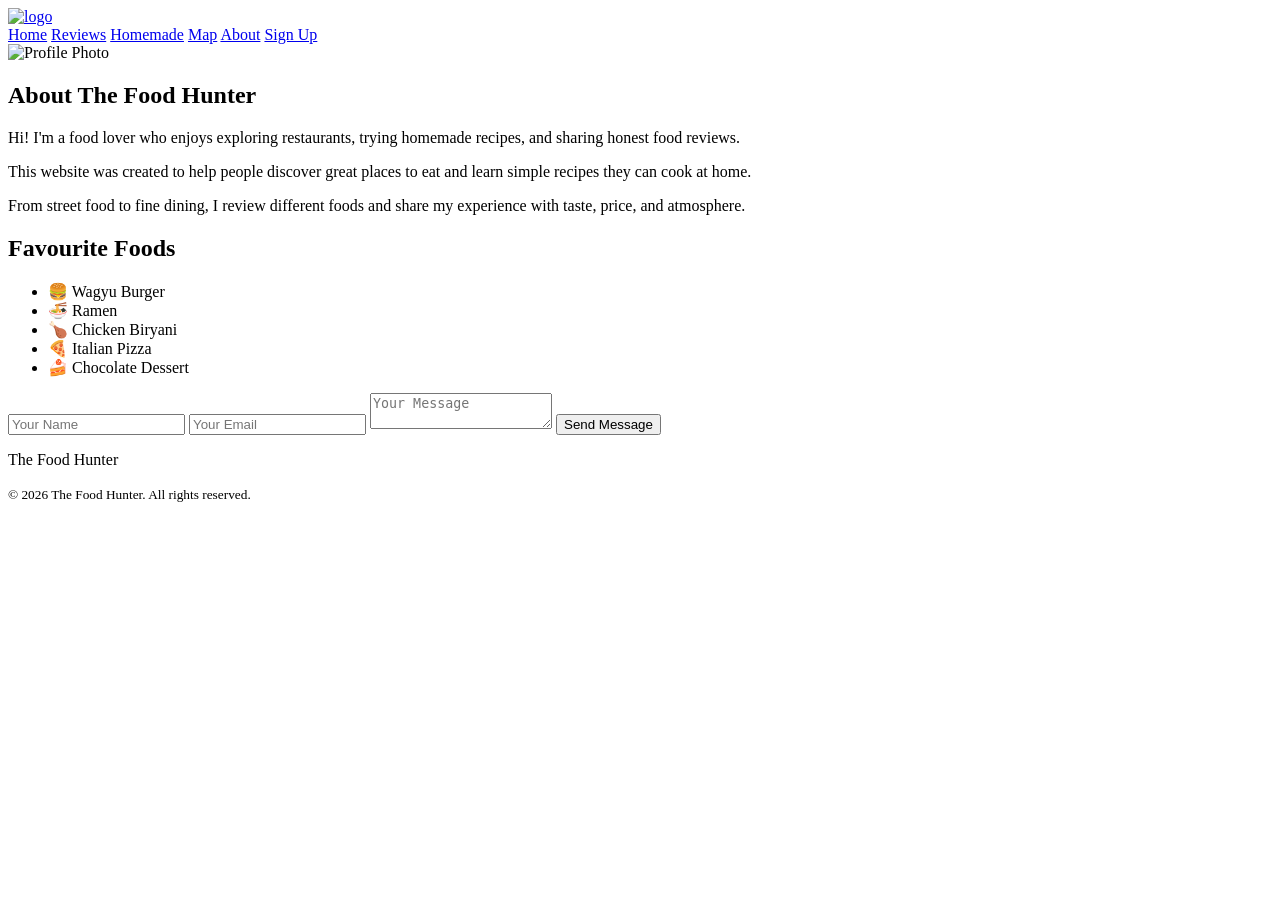
==== about.html @ 95b12844 "Add files via upload" ====
<!DOCTYPE html>
<html lang="en">
<head>
<meta charset="UTF-8">
<meta name="viewport" content="width=device-width, initial-scale=1.0">
<title>The Food Hunter | About</title>
<link rel="stylesheet" href="CSS/style.css">
</head>

<body>

<!-- HEADER -->
<header class="site-header">
<div class="container header-row">

<a class="logo-box" href="index.html">
<img src="images/logo.png" alt="logo" class="logo-img">
</a>

<nav class="nav-bar">
<a class="nav-btn" href="index.html">Home</a>
<a class="nav-btn" href="reviews.html">Reviews</a>
<a class="nav-btn" href="homemade.html">Homemade</a>
<a class="nav-btn" href="map.html">Map</a>
<a class="nav-btn active" href="about.html">About</a>
<a class="nav-btn" href="signup.php">Sign Up</a>
</nav>

</div>
</header>

<!-- MAIN -->
<main class="site-main container">

<!-- PROFILE PHOTO -->
<section class="about-profile">
<img src="images/profile.jpg" alt="Profile Photo">
</section>

<!-- ABOUT TEXT -->
<section class="about-text">
<h1>About The Food Hunter</h1>

<p>
Hi! I'm a food lover who enjoys exploring restaurants, trying homemade recipes,
and sharing honest food reviews.
</p>

<p>
This website was created to help people discover great places to eat and
learn simple recipes they can cook at home.
</p>

<p>
From street food to fine dining, I review different foods and share my
experience with taste, price, and atmosphere.
</p>

</section>

<!-- FAVOURITE FOOD -->
<section class="favorite-food">

<h2>Favourite Foods</h2>

<ul>
<li>🍔 Wagyu Burger</li>
<li>🍜 Ramen</li>
<li>🍗 Chicken Biryani</li>
<li>🍕 Italian Pizza</li>
<li>🍰 Chocolate Dessert</li>
</ul>

</section>

<!-- CONTACT FORM -->
<form class="contact-form" method="POST" action="contact.php">
  <input type="text" name="name" placeholder="Your Name" required>
  <input type="email" name="email" placeholder="Your Email" required>
  <textarea name="message" placeholder="Your Message" required></textarea>
  <button type="submit">Send Message</button>
</form>

</main>

  <!-- FOOTER -->
  <footer class="site-footer">
    <div class="container footer-inner">
      <p>The Food Hunter</p>
      <small>&copy; 2026 The Food Hunter. All rights reserved.</small>
    </div>
  </footer>

</body>
</html>
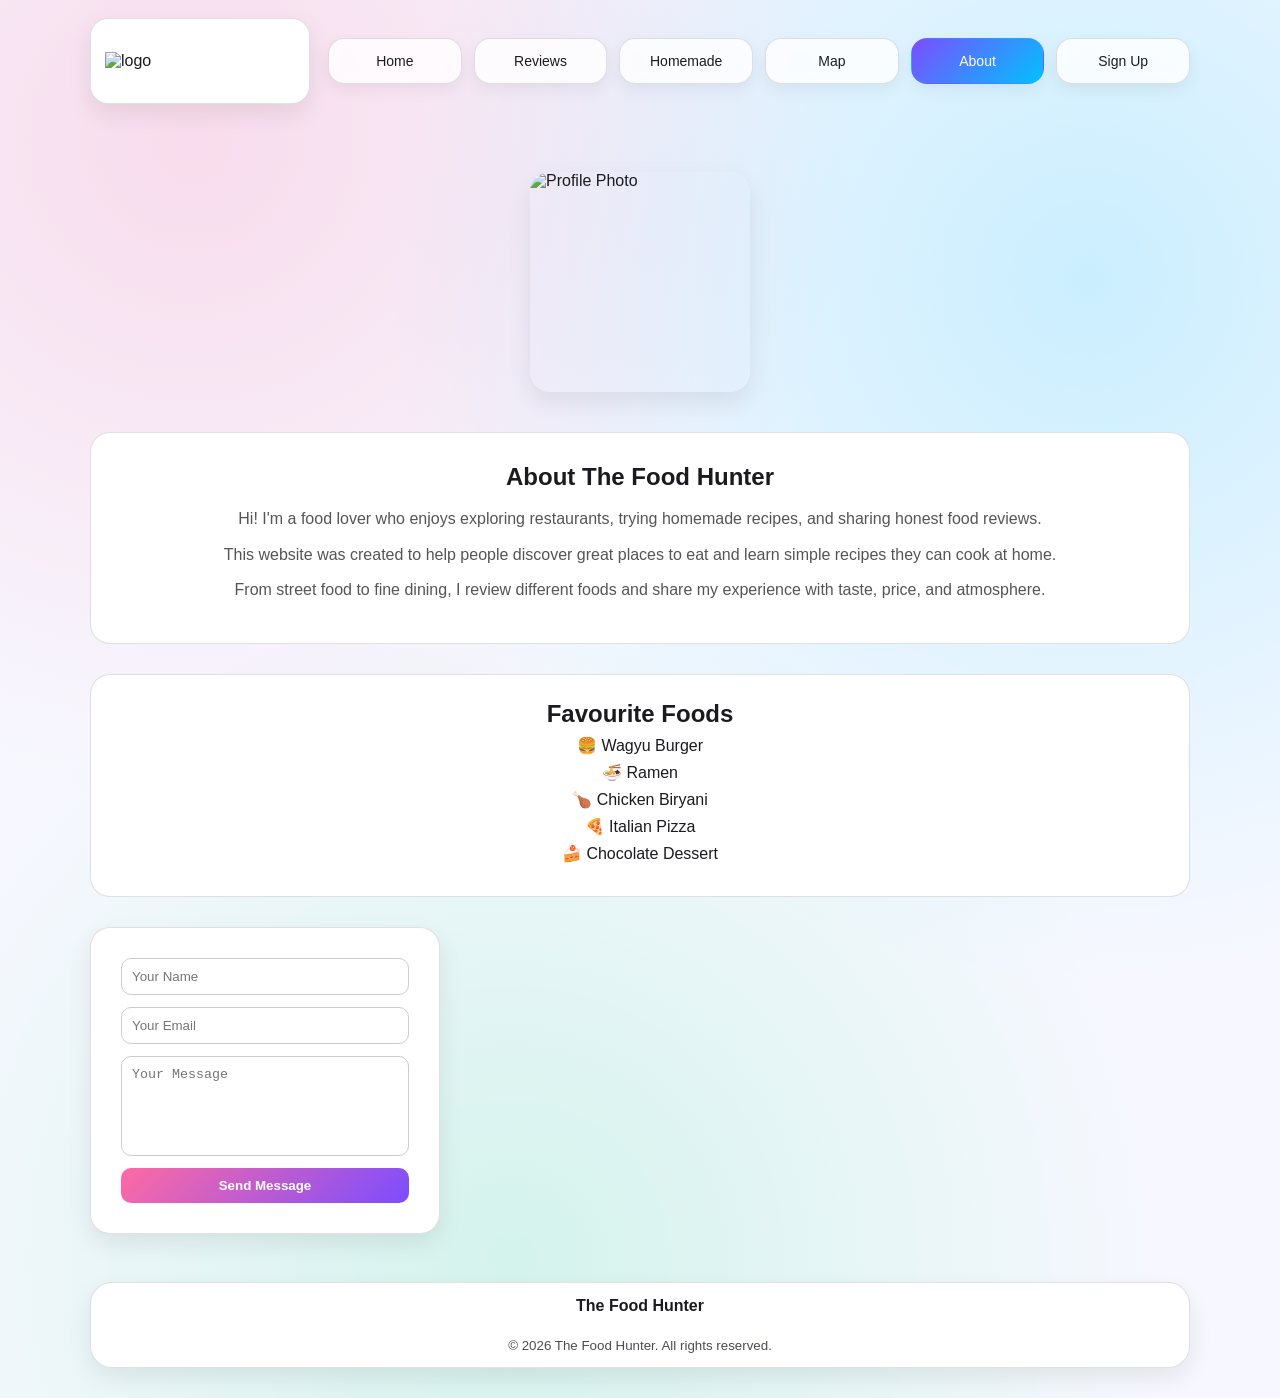
==== commit 0792d824: "Fix HTML formatting and update stylesheet link" ====
--- a/about.html
+++ b/about.html
@@ -4,7 +4,7 @@
 <meta charset="UTF-8">
 <meta name="viewport" content="width=device-width, initial-scale=1.0">
 <title>The Food Hunter | About</title>
-<link rel="stylesheet" href="CSS/style.css">
+<link rel="stylesheet" href="style.css">
 </head>
 
 <body>
@@ -92,4 +92,4 @@
   </footer>
 
 </body>
-</html>+</html>
--- a/style.css
+++ b/style.css
@@ -0,0 +1,897 @@
+/* ===== Reset ===== */
+* { margin: 0; padding: 0; box-sizing: border-box; }
+
+:root{
+  --bg: #f7f8ff;
+  --text: #1b1b1f;
+  --muted: #4b4b5a;
+
+  --border: rgba(0,0,0,0.12);
+  --shadow: 0 10px 25px rgba(0,0,0,0.08);
+
+  --grad-1: linear-gradient(135deg, #ff6aa2, #7c4dff);
+  --grad-2: linear-gradient(135deg, #00c2ff, #00d47d);
+  --grad-3: linear-gradient(135deg, #ffd166, #ff6b6b);
+  --grad-4: linear-gradient(135deg, #7c4dff, #00c2ff);
+}
+
+body{
+  font-family: Arial, Helvetica, sans-serif;
+  background:
+    radial-gradient(circle at 15% 10%, rgba(255, 106, 162, 0.20), transparent 40%),
+    radial-gradient(circle at 85% 20%, rgba(0, 194, 255, 0.18), transparent 45%),
+    radial-gradient(circle at 40% 90%, rgba(0, 212, 125, 0.14), transparent 45%),
+    var(--bg);
+  color: var(--text);
+}
+
+/* Logo image */
+.logo-box{
+  display: flex;
+  align-items: center;
+  justify-content: center;
+  padding: 8px;
+}
+
+.logo-img{
+  width: 100%;
+  height: 100%;
+  object-fit: contain;
+}
+
+/* Container */
+.container{
+  width: min(1100px, 95%);
+  margin: 0 auto;
+}
+
+/* ===== Header + Nav ===== */
+.site-header{
+  padding: 18px 0 10px;
+}
+
+.header-row{
+  display: flex;
+  gap: 18px;
+  align-items: center;
+}
+
+/* Logo box */
+.logo-box{
+  width: 220px;               /* a bit wider for the name */
+  min-height: 86px;
+  border: 1px solid var(--border);
+  border-radius: 18px;
+  text-decoration: none;
+  color: var(--text);
+  display: flex;
+  align-items: center;
+  gap: 12px;
+  padding: 12px 14px;
+  background: white;
+  box-shadow: var(--shadow);
+}
+
+/* These class names must match your HTML (new version has logo-mark/logo-text) */
+.logo-mark{
+  width: 52px;
+  height: 52px;
+  border-radius: 16px;
+  display: grid;
+  place-items: center;
+  background: var(--grad-1);
+  color: #fff;
+  font-size: 26px;
+}
+
+.logo-text strong{
+  display: block;
+  font-size: 16px;
+  letter-spacing: 0.2px;
+}
+
+.logo-text small{
+  display: block;
+  margin-top: 4px;
+  color: var(--muted);
+  font-size: 12px;
+}
+
+/* Nav bar */
+.nav-bar{
+  flex: 1;
+  display: flex;
+  gap: 12px;
+  justify-content: space-between;
+}
+
+.nav-btn{
+  flex: 1;
+  text-align: center;
+  padding: 14px 10px;
+  border: 1px solid var(--border);
+  border-radius: 16px;
+  text-decoration: none;
+  color: var(--text);
+  background: rgba(255,255,255,0.8);
+  backdrop-filter: blur(6px);
+  box-shadow: 0 6px 16px rgba(0,0,0,0.06);
+  transition: transform 0.15s ease, box-shadow 0.15s ease, background 0.15s ease;
+  font-size: 14px;
+}
+
+.nav-btn:hover{
+  transform: translateY(-2px);
+  box-shadow: 0 10px 22px rgba(0,0,0,0.10);
+  background: white;
+}
+
+.nav-btn.active{
+  border-color: transparent;
+  color: #fff;
+  background: var(--grad-4);
+}
+
+/* ===== Main ===== */
+.site-main{
+  padding: 18px 0 30px;
+}
+
+/* ===== Hero ===== */
+.hero{
+  display: flex;
+  align-items: center;
+  justify-content: space-between;
+  gap: 30px;
+
+  background: white;
+  border-radius: 22px;
+  padding: 25px;
+  margin: 12px 0 36px;
+  box-shadow: var(--shadow);
+}
+
+.hero-text{ flex: 1; }
+
+.hero-image{ flex: 1; }
+
+.hero-image img{
+  width: 100%;
+  height: 260px;
+  object-fit: cover;
+  border-radius: 18px;
+}
+
+/* ===== Featured cards (3) ===== */
+.featured{
+  display: grid;
+  grid-template-columns: repeat(3, 1fr);
+  gap: 18px;
+  margin-bottom: 34px;
+}
+
+/* Featured card layout */
+.feature-card{
+  background: white;
+  border-radius: 20px;
+  overflow: hidden;
+  box-shadow: var(--shadow);
+  padding-bottom: 16px;
+  text-align: center;
+}
+
+/* Image */
+.feature-img{
+  width: 100%;
+  height: 160px;
+  object-fit: cover;
+  display: block;
+}
+
+/* spacing */
+.feature-card h3{
+  margin-top: 12px;
+  font-size: 18px;
+}
+
+.feature-card p{
+  padding: 0 14px;
+  margin: 8px 0 12px;
+  color: #555;
+}
+
+.card-link{
+  color: #7c4dff;
+  text-decoration: none;
+  font-weight: bold;
+}
+.card-link:hover{
+  text-decoration: underline;
+}
+
+/* colourful top strip */
+.feature-card::before{
+  content: "";
+  position: absolute;
+  inset: 0;
+  height: 10px;
+  background: var(--grad-1);
+}
+
+.feature-card:nth-child(2)::before{ background: var(--grad-2); }
+.feature-card:nth-child(3)::before{ background: var(--grad-3); }
+
+.feature-card h3{
+  font-size: 18px;
+}
+
+.feature-card p{
+  color: var(--muted);
+  font-size: 14px;
+  line-height: 1.4;
+}
+
+.card-link{
+  color: #5a3bff;
+  text-decoration: none;
+  font-weight: 700;
+  width: fit-content;
+  margin: 0 auto;
+}
+
+.card-link:hover{
+  text-decoration: underline;
+}
+
+/* ===== Latest Post Grid (required section) ===== */
+.latest{
+  border: 1px solid var(--border);
+  border-radius: 22px;
+  padding: 22px;
+  background: rgba(255,255,255,0.85);
+  backdrop-filter: blur(8px);
+  box-shadow: var(--shadow);
+  margin-bottom: 30px;
+}
+
+.section-head{
+  text-align: center;
+  margin-bottom: 16px;
+}
+
+.section-head h2{
+  font-size: 22px;
+}
+
+.section-head p{
+  color: var(--muted);
+  font-size: 14px;
+  margin-top: 6px;
+}
+
+/* post cards grid */
+.posts-grid{
+  display: grid;
+  grid-template-columns: repeat(4, 1fr);
+  gap: 14px;
+}
+
+.post-card{
+  border: 1px solid var(--border);
+  border-radius: 18px;
+  padding: 14px;
+  min-height: 115px;
+  background: white;
+  box-shadow: 0 10px 18px rgba(0,0,0,0.06);
+  display: grid;
+  gap: 8px;
+  position: relative;
+  overflow: hidden;
+}
+
+/* subtle colourful corner */
+.post-card::after{
+  content:"";
+  position: absolute;
+  width: 90px;
+  height: 90px;
+  right: -35px;
+  top: -35px;
+  border-radius: 999px;
+  background: rgba(124, 77, 255, 0.16);
+}
+.post-card:nth-child(2)::after{ background: rgba(0, 194, 255, 0.16); }
+.post-card:nth-child(3)::after{ background: rgba(0, 212, 125, 0.16); }
+.post-card:nth-child(4)::after{ background: rgba(255, 106, 162, 0.16); }
+
+.post-card h4{
+  font-size: 14px;
+}
+
+.post-card p{
+  color: var(--muted);
+  font-size: 13px;
+  line-height: 1.3;
+}
+
+/* ===== Categories box (required) ===== */
+.categories{
+  display: grid;
+  place-items: center;
+  margin-bottom: 30px;
+}
+
+.categories-box{
+  width: 220px;
+  border: 1px solid var(--border);
+  border-radius: 20px;
+  padding: 16px;
+  background: white;
+  box-shadow: var(--shadow);
+  text-align: center;
+  position: relative;
+  overflow: hidden;
+}
+
+/* colourful background glow */
+.categories-box::before{
+  content:"";
+  position:absolute;
+  inset:-40px;
+  background: var(--grad-3);
+  opacity: 0.18;
+  filter: blur(18px);
+}
+
+.categories-box *{
+  position: relative;
+}
+
+.categories-box h3{
+  margin-bottom: 10px;
+}
+
+.categories-box ul{
+  list-style: none;
+  display: grid;
+  gap: 8px;
+}
+
+.categories-box a{
+  color: var(--text);
+  text-decoration: none;
+  display: block;
+  padding: 8px 10px;
+  border-radius: 14px;
+  border: 1px solid rgba(0,0,0,0.08);
+  background: rgba(255,255,255,0.75);
+}
+
+.categories-box a:hover{
+  background: white;
+}
+
+/* ===== Footer (required) ===== */
+.site-footer{
+  padding: 18px 0 30px;
+}
+
+.footer-inner{
+  border: 1px solid var(--border);
+  border-radius: 22px;
+  height: 86px;
+  display: grid;
+  place-items: center;
+  text-align: center;
+  background: white;
+  box-shadow: var(--shadow);
+}
+
+.footer-inner p{
+  font-weight: 800;
+}
+
+.footer-inner small{
+  margin-top: -6px;
+  color: var(--muted);
+}
+
+/* ===== Responsive ===== */
+@media (max-width: 950px){
+  .header-row{
+    flex-direction: column;
+    align-items: stretch;
+  }
+
+  .logo-box{
+    width: 100%;
+  }
+
+  .nav-bar{
+    flex-wrap: wrap;
+    justify-content: center;
+  }
+
+  .nav-btn{
+    flex: 0 0 calc(50% - 8px);
+  }
+
+  .featured{
+    grid-template-columns: 1fr;
+  }
+
+  .posts-grid{
+    grid-template-columns: repeat(2, 1fr);
+  }
+}
+
+@media (max-width: 520px){
+  .nav-btn{ flex: 0 0 100%; }
+  .hero-content h1{ font-size: 30px; }
+  .posts-grid{ grid-template-columns: 1fr; }
+}
+
+.page-title{
+  background: white;
+  border: 1px solid var(--border);
+  border-radius: 22px;
+  box-shadow: var(--shadow);
+  padding: 26px;
+  margin: 10px 0 30px;
+  text-align: center;
+}
+
+.page-title h1{
+  font-size: 34px;
+  margin-bottom: 8px;
+}
+
+.page-title p{
+  color: #555;
+}
+
+/* 3 columns layout (like your wireframe) */
+.reviews-grid{
+  display: grid;
+  grid-template-columns: repeat(3, 1fr);
+  gap: 22px;
+  margin-bottom: 35px;
+}
+
+/* Each review block */
+.review-card{
+  background: white;
+  border: 1px solid var(--border);
+  border-radius: 22px;
+  box-shadow: var(--shadow);
+  overflow: hidden;
+  display: grid;
+  grid-template-rows: 220px auto 1fr;
+}
+
+/* Food image */
+.review-image img{
+  width: 100%;
+  height: 100%;
+  object-fit: cover;
+  display: block;
+}
+
+/* Price - Rating - Location box */
+.review-meta{
+  padding: 14px 16px;
+  display: grid;
+  gap: 8px;
+  border-top: 1px solid var(--border);
+  border-bottom: 1px solid var(--border);
+  background: #fafbff;
+}
+
+.meta-item{
+  background: rgba(124, 77, 255, 0.08);
+  border: 1px solid rgba(124, 77, 255, 0.20);
+  padding: 10px 12px;
+  border-radius: 14px;
+  font-size: 14px;
+}
+
+/* Experience - Taste - Opinion box */
+.review-body{
+  padding: 16px;
+  display: grid;
+  gap: 10px;
+  align-content: start;
+}
+
+.review-body h3{
+  font-size: 16px;
+}
+
+.review-body p{
+  color: #555;
+  line-height: 1.5;
+  font-size: 14px;
+}
+
+/* Mobile responsive */
+@media (max-width: 950px){
+  .reviews-grid{
+    grid-template-columns: 1fr;
+  }
+
+  .review-card{
+    grid-template-rows: 240px auto 1fr;
+  }
+}
+
+/* See more button */
+.see-more-wrap{
+  text-align: center;
+  margin: 30px 0 10px;
+}
+
+.see-more-btn{
+  display: inline-block;
+  padding: 12px 26px;
+  background: linear-gradient(135deg,#ff6aa2,#7c4dff);
+  color: white;
+  text-decoration: none;
+  font-weight: bold;
+  border-radius: 14px;
+  box-shadow: 0 8px 18px rgba(0,0,0,0.15);
+  transition: 0.2s ease;
+}
+
+.see-more-btn:hover{
+  transform: translateY(-3px);
+  box-shadow: 0 12px 25px rgba(0,0,0,0.2);
+}
+
+.signup-wrap{
+display:flex;
+justify-content:center;
+margin:40px 0;
+}
+
+/* Form card */
+.signup-card{
+background:white;
+border:1px solid var(--border);
+border-radius:22px;
+box-shadow:var(--shadow);
+padding:30px;
+width:350px;
+
+display:flex;
+flex-direction:column;
+gap:12px;
+}
+
+/* Title */
+.signup-card h2{
+text-align:center;
+margin-bottom:10px;
+}
+
+/* Labels */
+.signup-card label{
+font-weight:bold;
+font-size:14px;
+}
+
+/* Input fields */
+.signup-card input{
+padding:10px;
+border-radius:10px;
+border:1px solid #ccc;
+font-size:14px;
+}
+
+/* Input focus effect */
+.signup-card input:focus{
+outline:none;
+border-color:#7c4dff;
+box-shadow:0 0 5px rgba(124,77,255,0.3);
+}
+
+/* Submit button */
+.submit-btn{
+margin-top:10px;
+padding:12px;
+border:none;
+border-radius:12px;
+
+background:linear-gradient(135deg,#ff6aa2,#7c4dff);
+color:white;
+font-weight:bold;
+cursor:pointer;
+transition:0.2s;
+}
+
+.submit-btn:hover{
+transform:translateY(-2px);
+opacity:0.9;
+}
+
+/* Error text */
+#signupError{
+font-size:14px;
+text-align:center;
+color:red;
+}
+
+.hm-posts-grid{
+  display: grid;
+  grid-template-columns: repeat(3, 1fr);
+  gap: 22px;
+  margin: 0 0 35px;
+}
+
+.hm-post{
+  background: white;
+  border: 1px solid var(--border);
+  border-radius: 22px;
+  box-shadow: var(--shadow);
+  min-height: 160px;
+  display: grid;
+  place-items: center;
+  font-weight: 800;
+  color: #444;
+}
+
+/* Recipe cards grid (3 cards) */
+.hm-recipes-grid{
+  display: grid;
+  grid-template-columns: repeat(3, 1fr);
+  gap: 22px;
+  margin-bottom: 35px;
+}
+
+.hm-recipe-card{
+  background: white;
+  border: 1px solid var(--border);
+  border-radius: 22px;
+  box-shadow: var(--shadow);
+  overflow: hidden;
+  display: grid;
+  grid-template-rows: 210px auto auto;
+}
+
+/* Image box */
+.hm-recipe-img img{
+  width: 100%;
+  height: 100%;
+  object-fit: cover;
+  display: block;
+}
+
+/* Text */
+.hm-recipe-text{
+  padding: 14px 16px 10px;
+  text-align: center;
+}
+
+.hm-recipe-text h3{
+  margin-bottom: 6px;
+  font-size: 18px;
+}
+
+.hm-recipe-text p{
+  color: #555;
+  font-size: 14px;
+  line-height: 1.4;
+}
+
+/* Button area */
+.hm-recipe-btn{
+  padding: 0 16px 18px;
+  display: grid;
+  place-items: center;
+}
+
+/* Responsive */
+@media (max-width: 950px){
+  .hm-posts-grid,
+  .hm-recipes-grid{
+    grid-template-columns: 1fr;
+  }
+
+  .hm-recipe-card{
+    grid-template-rows: 240px auto auto;
+  }
+}
+
+.map-layout{
+  display: grid;
+  grid-template-columns: 2fr 1fr;
+  gap: 22px;
+  margin-bottom: 35px;
+}
+
+/* Map box */
+.map-box{
+  background: white;
+  border: 1px solid var(--border);
+  border-radius: 22px;
+  box-shadow: var(--shadow);
+  overflow: hidden;
+  min-height: 500px;
+}
+
+/* Leaflet map */
+#food-map{
+  width: 100%;
+  height: 500px;
+}
+
+/* Right side list */
+.location-list{
+  background: white;
+  border: 1px solid var(--border);
+  border-radius: 22px;
+  box-shadow: var(--shadow);
+  padding: 20px;
+}
+
+.location-list h2{
+  font-size: 22px;
+  margin-bottom: 16px;
+  text-align: center;
+}
+
+/* Restaurant cards */
+.location-card{
+  border: 1px solid rgba(0,0,0,0.08);
+  border-radius: 18px;
+  padding: 14px;
+  margin-bottom: 14px;
+  background: #fbfbff;
+  box-shadow: 0 8px 18px rgba(0,0,0,0.05);
+}
+
+.location-card h3{
+  font-size: 17px;
+  margin-bottom: 8px;
+}
+
+.location-card p{
+  font-size: 14px;
+  color: #555;
+  margin-bottom: 6px;
+}
+
+/* Button */
+.mini-review-btn{
+  display: inline-block;
+  margin-top: 8px;
+  padding: 8px 14px;
+  border: none;
+  border-radius: 12px;
+  text-decoration: none;
+  font-weight: 700;
+  color: white;
+  background: linear-gradient(135deg,#ff6aa2,#7c4dff);
+  transition: 0.2s ease;
+  cursor: pointer;
+}
+
+.mini-review-btn:hover{
+  transform: translateY(-2px);
+}
+
+/* Responsive */
+@media (max-width: 950px){
+  .map-layout{
+    grid-template-columns: 1fr;
+  }
+
+  .map-box{
+    min-height: 320px;
+  }
+
+  #food-map{
+    height: 320px;
+  }
+}
+
+.about-profile{
+display:flex;
+justify-content:center;
+margin:40px 0;
+}
+
+.about-profile img{
+width:220px;
+height:220px;
+object-fit:cover;
+border-radius:20px;
+box-shadow:var(--shadow);
+}
+
+/* ABOUT TEXT */
+
+.about-text{
+background:white;
+border:1px solid var(--border);
+border-radius:20px;
+padding:30px;
+margin-bottom:30px;
+text-align:center;
+}
+
+.about-text h1{
+margin-bottom:15px;
+}
+
+.about-text p{
+color:#555;
+margin-bottom:10px;
+line-height:1.6;
+}
+
+/* FAVORITE FOOD */
+
+.favorite-food{
+background:white;
+border:1px solid var(--border);
+border-radius:20px;
+padding:25px;
+margin-bottom:30px;
+text-align:center;
+}
+
+.favorite-food ul{
+list-style:none;
+padding:0;
+}
+
+.favorite-food li{
+margin:8px 0;
+font-size:16px;
+}
+
+/* CONTACT FORM */
+
+.contact-section{
+display:flex;
+justify-content:center;
+margin-bottom:40px;
+}
+
+.contact-form{
+background:white;
+border:1px solid var(--border);
+border-radius:20px;
+padding:30px;
+width:350px;
+box-shadow:var(--shadow);
+display:flex;
+flex-direction:column;
+gap:12px;
+}
+
+.contact-form input,
+.contact-form textarea{
+padding:10px;
+border-radius:10px;
+border:1px solid #ccc;
+}
+
+.contact-form textarea{
+height:100px;
+resize:none;
+}
+
+.contact-form button{
+padding:10px;
+border:none;
+border-radius:10px;
+background:linear-gradient(135deg,#ff6aa2,#7c4dff);
+color:white;
+font-weight:bold;
+cursor:pointer;
+}
+
+.contact-form button:hover{
+opacity:0.9;
+}
